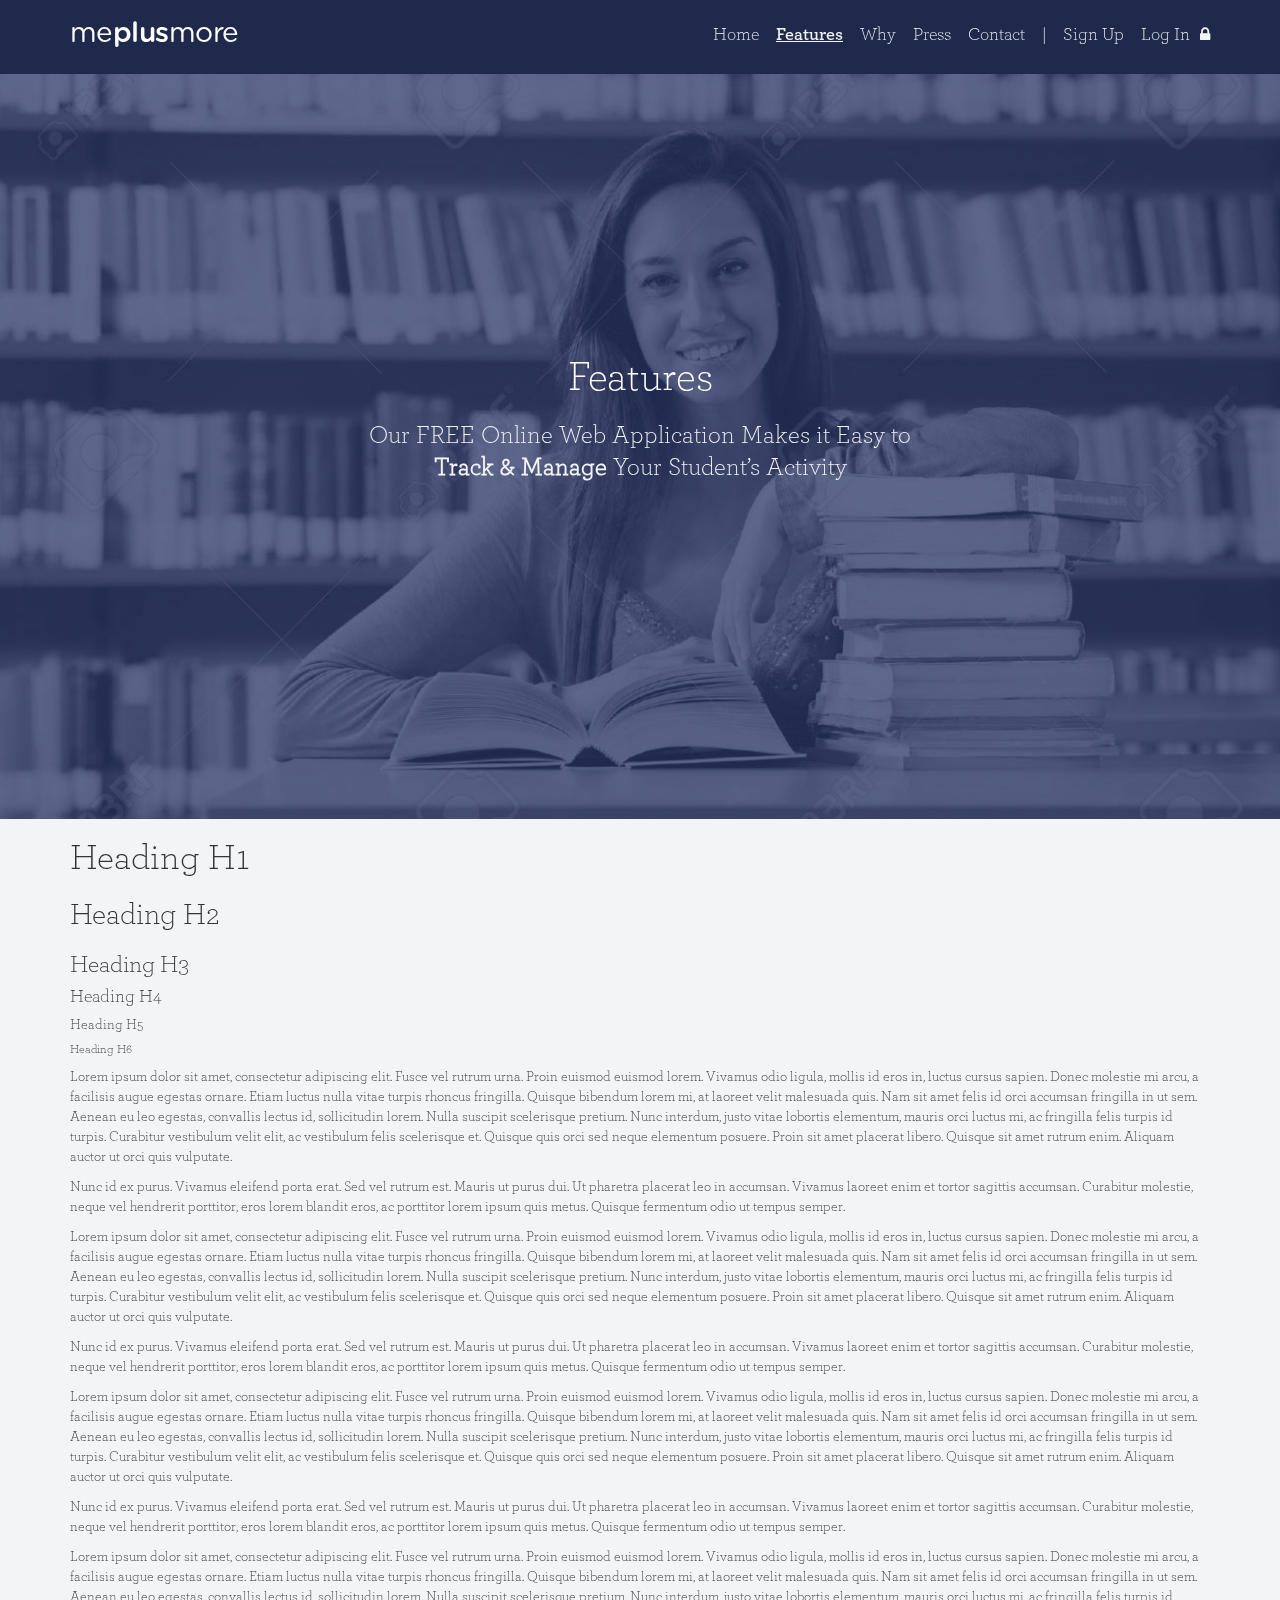
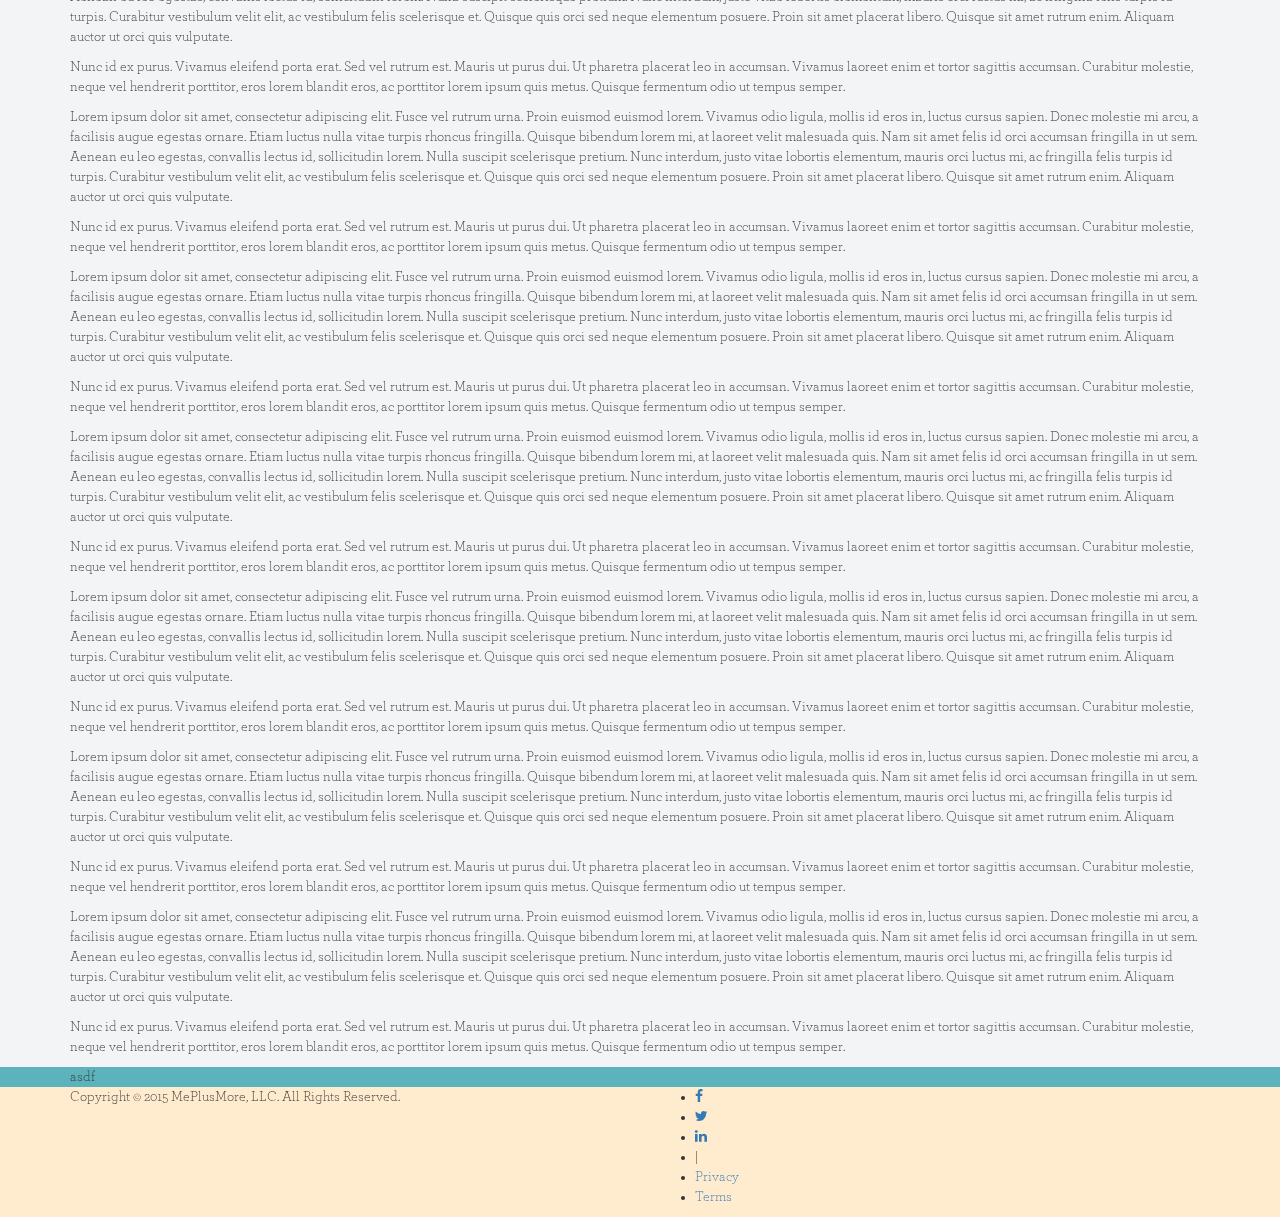
==== index.html @ b5c90ddc "Initial Commit" ====
<!DOCTYPE html>
<html lang="en">
<head>
  <meta charset="utf-8">
  <meta http-equiv="X-UA-Compatible" content="IE=edge">
  <meta name="viewport" content="initial-scale=1.0, maximum-scale=1.0, minimum-scale=1.0, user-scalable=no">
  <meta name="apple-mobile-web-app-capable" content="yes">
  <meta name="apple-touch-fullscreen" content="yes">
  <meta name="description" content="">
  <meta name="keywords" content="">
  <meta name="author" content="">
  <link rel="icon" href="assets/icons/favicon.ico">

  <title>MePlusMore</title>

  <link href="assets/css/bootstrap.min.css" rel="stylesheet">
  <link href="assets/css/meplusmore.css" rel="stylesheet">
  <link href="assets/css/font-awesome.min.css" rel="stylesheet">

  <!--[if lt IE 9]>
    <script src="https://oss.maxcdn.com/html5shiv/3.7.2/html5shiv.min.js"></script>
    <script src="https://oss.maxcdn.com/respond/1.4.2/respond.min.js"></script>
  <![endif]-->
</head>
  
<body>

<section id="header">
  <div class="container">
    
    <div id="nav">
      <div id="brand">
        <a href="#"><span class="meplusmore">me<span>plus</span>more</span></a>
      </div><!--/ #brand -->
      
      <div id="menu">
        <ul>
          <li class=""><a href="#">Home</a></li>
          <li class="active"><a href="#">Features</a></li>
          <li class=""><a href="#">Why</a></li>
          <li class=""><a href="#">Press</a></li>
          <li class=""><a href="#">Contact</a></li>
          <li>|</li>
          <li class=""><a href="#">Sign Up</a></li>
          <li class=""><a href="#">Log In</a><i class="fa fa-lock"></i></li>
        </ul>
      </div><!--/ #menu -->
    </div><!--/ #nav -->
    
    <div id="fixedNav">
    </div><!--/ #fixedNav -->
    
  </div><!--/ .container -->
</section><!--/ #header -->

<section id="hero" class="features">
  <div class="container">
    <h1>Features</h1>
      <h3>Our FREE Online Web Application Makes it Easy to<span><br/></span> <strong>Track & Manage</strong> Your Student’s Activity</h3>
  </div><!--/ .container -->
</section><!--/ #hero -->

<section id="content">
  <div class="container">
   
  <h1>Heading H1</h1>
  <h2>Heading H2</h2>
  <h3>Heading H3</h3>
  <h4>Heading H4</h4>
  <h5>Heading H5</h5>
  <h6>Heading H6</h6>
  
    <p>Lorem ipsum dolor sit amet, consectetur adipiscing elit. Fusce vel rutrum urna. Proin euismod euismod lorem. Vivamus odio ligula, mollis id eros in, luctus cursus sapien. Donec molestie mi arcu, a facilisis augue egestas ornare. Etiam luctus nulla vitae turpis rhoncus fringilla. Quisque bibendum lorem mi, at laoreet velit malesuada quis. Nam sit amet felis id orci accumsan fringilla in ut sem. Aenean eu leo egestas, convallis lectus id, sollicitudin lorem. Nulla suscipit scelerisque pretium. Nunc interdum, justo vitae lobortis elementum, mauris orci luctus mi, ac fringilla felis turpis id turpis. Curabitur vestibulum velit elit, ac vestibulum felis scelerisque et. Quisque quis orci sed neque elementum posuere. Proin sit amet placerat libero. Quisque sit amet rutrum enim. Aliquam auctor ut orci quis vulputate.</p>

    <p>Nunc id ex purus. Vivamus eleifend porta erat. Sed vel rutrum est. Mauris ut purus dui. Ut pharetra placerat leo in accumsan. Vivamus laoreet enim et tortor sagittis accumsan. Curabitur molestie, neque vel hendrerit porttitor, eros lorem blandit eros, ac porttitor lorem ipsum quis metus. Quisque fermentum odio ut tempus semper.</p>
  
    <p>Lorem ipsum dolor sit amet, consectetur adipiscing elit. Fusce vel rutrum urna. Proin euismod euismod lorem. Vivamus odio ligula, mollis id eros in, luctus cursus sapien. Donec molestie mi arcu, a facilisis augue egestas ornare. Etiam luctus nulla vitae turpis rhoncus fringilla. Quisque bibendum lorem mi, at laoreet velit malesuada quis. Nam sit amet felis id orci accumsan fringilla in ut sem. Aenean eu leo egestas, convallis lectus id, sollicitudin lorem. Nulla suscipit scelerisque pretium. Nunc interdum, justo vitae lobortis elementum, mauris orci luctus mi, ac fringilla felis turpis id turpis. Curabitur vestibulum velit elit, ac vestibulum felis scelerisque et. Quisque quis orci sed neque elementum posuere. Proin sit amet placerat libero. Quisque sit amet rutrum enim. Aliquam auctor ut orci quis vulputate.</p>

    <p>Nunc id ex purus. Vivamus eleifend porta erat. Sed vel rutrum est. Mauris ut purus dui. Ut pharetra placerat leo in accumsan. Vivamus laoreet enim et tortor sagittis accumsan. Curabitur molestie, neque vel hendrerit porttitor, eros lorem blandit eros, ac porttitor lorem ipsum quis metus. Quisque fermentum odio ut tempus semper.</p>
  
    <p>Lorem ipsum dolor sit amet, consectetur adipiscing elit. Fusce vel rutrum urna. Proin euismod euismod lorem. Vivamus odio ligula, mollis id eros in, luctus cursus sapien. Donec molestie mi arcu, a facilisis augue egestas ornare. Etiam luctus nulla vitae turpis rhoncus fringilla. Quisque bibendum lorem mi, at laoreet velit malesuada quis. Nam sit amet felis id orci accumsan fringilla in ut sem. Aenean eu leo egestas, convallis lectus id, sollicitudin lorem. Nulla suscipit scelerisque pretium. Nunc interdum, justo vitae lobortis elementum, mauris orci luctus mi, ac fringilla felis turpis id turpis. Curabitur vestibulum velit elit, ac vestibulum felis scelerisque et. Quisque quis orci sed neque elementum posuere. Proin sit amet placerat libero. Quisque sit amet rutrum enim. Aliquam auctor ut orci quis vulputate.</p>

    <p>Nunc id ex purus. Vivamus eleifend porta erat. Sed vel rutrum est. Mauris ut purus dui. Ut pharetra placerat leo in accumsan. Vivamus laoreet enim et tortor sagittis accumsan. Curabitur molestie, neque vel hendrerit porttitor, eros lorem blandit eros, ac porttitor lorem ipsum quis metus. Quisque fermentum odio ut tempus semper.</p>
  
    <p>Lorem ipsum dolor sit amet, consectetur adipiscing elit. Fusce vel rutrum urna. Proin euismod euismod lorem. Vivamus odio ligula, mollis id eros in, luctus cursus sapien. Donec molestie mi arcu, a facilisis augue egestas ornare. Etiam luctus nulla vitae turpis rhoncus fringilla. Quisque bibendum lorem mi, at laoreet velit malesuada quis. Nam sit amet felis id orci accumsan fringilla in ut sem. Aenean eu leo egestas, convallis lectus id, sollicitudin lorem. Nulla suscipit scelerisque pretium. Nunc interdum, justo vitae lobortis elementum, mauris orci luctus mi, ac fringilla felis turpis id turpis. Curabitur vestibulum velit elit, ac vestibulum felis scelerisque et. Quisque quis orci sed neque elementum posuere. Proin sit amet placerat libero. Quisque sit amet rutrum enim. Aliquam auctor ut orci quis vulputate.</p>

    <p>Nunc id ex purus. Vivamus eleifend porta erat. Sed vel rutrum est. Mauris ut purus dui. Ut pharetra placerat leo in accumsan. Vivamus laoreet enim et tortor sagittis accumsan. Curabitur molestie, neque vel hendrerit porttitor, eros lorem blandit eros, ac porttitor lorem ipsum quis metus. Quisque fermentum odio ut tempus semper.</p>
  
    <p>Lorem ipsum dolor sit amet, consectetur adipiscing elit. Fusce vel rutrum urna. Proin euismod euismod lorem. Vivamus odio ligula, mollis id eros in, luctus cursus sapien. Donec molestie mi arcu, a facilisis augue egestas ornare. Etiam luctus nulla vitae turpis rhoncus fringilla. Quisque bibendum lorem mi, at laoreet velit malesuada quis. Nam sit amet felis id orci accumsan fringilla in ut sem. Aenean eu leo egestas, convallis lectus id, sollicitudin lorem. Nulla suscipit scelerisque pretium. Nunc interdum, justo vitae lobortis elementum, mauris orci luctus mi, ac fringilla felis turpis id turpis. Curabitur vestibulum velit elit, ac vestibulum felis scelerisque et. Quisque quis orci sed neque elementum posuere. Proin sit amet placerat libero. Quisque sit amet rutrum enim. Aliquam auctor ut orci quis vulputate.</p>

    <p>Nunc id ex purus. Vivamus eleifend porta erat. Sed vel rutrum est. Mauris ut purus dui. Ut pharetra placerat leo in accumsan. Vivamus laoreet enim et tortor sagittis accumsan. Curabitur molestie, neque vel hendrerit porttitor, eros lorem blandit eros, ac porttitor lorem ipsum quis metus. Quisque fermentum odio ut tempus semper.</p>
  
    <p>Lorem ipsum dolor sit amet, consectetur adipiscing elit. Fusce vel rutrum urna. Proin euismod euismod lorem. Vivamus odio ligula, mollis id eros in, luctus cursus sapien. Donec molestie mi arcu, a facilisis augue egestas ornare. Etiam luctus nulla vitae turpis rhoncus fringilla. Quisque bibendum lorem mi, at laoreet velit malesuada quis. Nam sit amet felis id orci accumsan fringilla in ut sem. Aenean eu leo egestas, convallis lectus id, sollicitudin lorem. Nulla suscipit scelerisque pretium. Nunc interdum, justo vitae lobortis elementum, mauris orci luctus mi, ac fringilla felis turpis id turpis. Curabitur vestibulum velit elit, ac vestibulum felis scelerisque et. Quisque quis orci sed neque elementum posuere. Proin sit amet placerat libero. Quisque sit amet rutrum enim. Aliquam auctor ut orci quis vulputate.</p>

    <p>Nunc id ex purus. Vivamus eleifend porta erat. Sed vel rutrum est. Mauris ut purus dui. Ut pharetra placerat leo in accumsan. Vivamus laoreet enim et tortor sagittis accumsan. Curabitur molestie, neque vel hendrerit porttitor, eros lorem blandit eros, ac porttitor lorem ipsum quis metus. Quisque fermentum odio ut tempus semper.</p>
  
    <p>Lorem ipsum dolor sit amet, consectetur adipiscing elit. Fusce vel rutrum urna. Proin euismod euismod lorem. Vivamus odio ligula, mollis id eros in, luctus cursus sapien. Donec molestie mi arcu, a facilisis augue egestas ornare. Etiam luctus nulla vitae turpis rhoncus fringilla. Quisque bibendum lorem mi, at laoreet velit malesuada quis. Nam sit amet felis id orci accumsan fringilla in ut sem. Aenean eu leo egestas, convallis lectus id, sollicitudin lorem. Nulla suscipit scelerisque pretium. Nunc interdum, justo vitae lobortis elementum, mauris orci luctus mi, ac fringilla felis turpis id turpis. Curabitur vestibulum velit elit, ac vestibulum felis scelerisque et. Quisque quis orci sed neque elementum posuere. Proin sit amet placerat libero. Quisque sit amet rutrum enim. Aliquam auctor ut orci quis vulputate.</p>

    <p>Nunc id ex purus. Vivamus eleifend porta erat. Sed vel rutrum est. Mauris ut purus dui. Ut pharetra placerat leo in accumsan. Vivamus laoreet enim et tortor sagittis accumsan. Curabitur molestie, neque vel hendrerit porttitor, eros lorem blandit eros, ac porttitor lorem ipsum quis metus. Quisque fermentum odio ut tempus semper.</p>
  
    <p>Lorem ipsum dolor sit amet, consectetur adipiscing elit. Fusce vel rutrum urna. Proin euismod euismod lorem. Vivamus odio ligula, mollis id eros in, luctus cursus sapien. Donec molestie mi arcu, a facilisis augue egestas ornare. Etiam luctus nulla vitae turpis rhoncus fringilla. Quisque bibendum lorem mi, at laoreet velit malesuada quis. Nam sit amet felis id orci accumsan fringilla in ut sem. Aenean eu leo egestas, convallis lectus id, sollicitudin lorem. Nulla suscipit scelerisque pretium. Nunc interdum, justo vitae lobortis elementum, mauris orci luctus mi, ac fringilla felis turpis id turpis. Curabitur vestibulum velit elit, ac vestibulum felis scelerisque et. Quisque quis orci sed neque elementum posuere. Proin sit amet placerat libero. Quisque sit amet rutrum enim. Aliquam auctor ut orci quis vulputate.</p>

    <p>Nunc id ex purus. Vivamus eleifend porta erat. Sed vel rutrum est. Mauris ut purus dui. Ut pharetra placerat leo in accumsan. Vivamus laoreet enim et tortor sagittis accumsan. Curabitur molestie, neque vel hendrerit porttitor, eros lorem blandit eros, ac porttitor lorem ipsum quis metus. Quisque fermentum odio ut tempus semper.</p>
  
    <p>Lorem ipsum dolor sit amet, consectetur adipiscing elit. Fusce vel rutrum urna. Proin euismod euismod lorem. Vivamus odio ligula, mollis id eros in, luctus cursus sapien. Donec molestie mi arcu, a facilisis augue egestas ornare. Etiam luctus nulla vitae turpis rhoncus fringilla. Quisque bibendum lorem mi, at laoreet velit malesuada quis. Nam sit amet felis id orci accumsan fringilla in ut sem. Aenean eu leo egestas, convallis lectus id, sollicitudin lorem. Nulla suscipit scelerisque pretium. Nunc interdum, justo vitae lobortis elementum, mauris orci luctus mi, ac fringilla felis turpis id turpis. Curabitur vestibulum velit elit, ac vestibulum felis scelerisque et. Quisque quis orci sed neque elementum posuere. Proin sit amet placerat libero. Quisque sit amet rutrum enim. Aliquam auctor ut orci quis vulputate.</p>

    <p>Nunc id ex purus. Vivamus eleifend porta erat. Sed vel rutrum est. Mauris ut purus dui. Ut pharetra placerat leo in accumsan. Vivamus laoreet enim et tortor sagittis accumsan. Curabitur molestie, neque vel hendrerit porttitor, eros lorem blandit eros, ac porttitor lorem ipsum quis metus. Quisque fermentum odio ut tempus semper.</p>
  
    <p>Lorem ipsum dolor sit amet, consectetur adipiscing elit. Fusce vel rutrum urna. Proin euismod euismod lorem. Vivamus odio ligula, mollis id eros in, luctus cursus sapien. Donec molestie mi arcu, a facilisis augue egestas ornare. Etiam luctus nulla vitae turpis rhoncus fringilla. Quisque bibendum lorem mi, at laoreet velit malesuada quis. Nam sit amet felis id orci accumsan fringilla in ut sem. Aenean eu leo egestas, convallis lectus id, sollicitudin lorem. Nulla suscipit scelerisque pretium. Nunc interdum, justo vitae lobortis elementum, mauris orci luctus mi, ac fringilla felis turpis id turpis. Curabitur vestibulum velit elit, ac vestibulum felis scelerisque et. Quisque quis orci sed neque elementum posuere. Proin sit amet placerat libero. Quisque sit amet rutrum enim. Aliquam auctor ut orci quis vulputate.</p>

    <p>Nunc id ex purus. Vivamus eleifend porta erat. Sed vel rutrum est. Mauris ut purus dui. Ut pharetra placerat leo in accumsan. Vivamus laoreet enim et tortor sagittis accumsan. Curabitur molestie, neque vel hendrerit porttitor, eros lorem blandit eros, ac porttitor lorem ipsum quis metus. Quisque fermentum odio ut tempus semper.</p>
    
  </div><!--/ .container -->
  
  <div id="features-features">
    <div class="container">
      
      asdf
      
    </div><!--/ .container -->
  </div><!--/ #features-features-->
</section><!--/ #content -->
  
<section id="footer">
  <div class="container">
    <div class="row">
      <div id="copyright" class="col-md-6">
        <p>Copyright &copy; 2015 MePlusMore, LLC. All Rights Reserved.</p>
      </div><!--/ #copyright .col-md-6 -->
      
      <div id="links" class="col-md-6">
        <ul>
          <li><a href="#"><i class="fa fa-facebook"></i></a></li>
          <li><a href="#"><i class="fa fa-twitter"></i></a></li>
          <li><a href="#"><i class="fa fa-linkedin"></i></a></li>
          <li>|</li>
          <li><a href="#">Privacy</a></li>
          <li><a href="#">Terms</a></li>
        </ul>
      </div><!--/ #links .col-md-6 -->
    </div><!--/ .row -->
  </div><!--/ .container -->
</section><!--/ #footer -->


  
  
  

<script src="https://ajax.googleapis.com/ajax/libs/jquery/1.11.3/jquery.min.js"></script>
<script src="assets/js/bootstrap.min.js"></script>
<script src="assets/js/jquery.backstretch.min.js"></script>
<script src="assets/js/parallax.min.js"></script>
<script src="assets/js/meplusmore.js"></script>
  
</body>
</html>
---- assets/css/meplusmore.css ----
/* 
-- MePlusMore Custom CSS
-- Author: Gundog Creative / hello@gundogcreative.com
-- Version: 1.0
*/




/* TABLE OF CONTENTS

0.1 -- HTML/BODY 
0.2 -- TYPOGRAPHY
0.3 -- BASE STRUCTURE

1.0 -- HEADER
1.1 -- HERO
1.2 -- CONTENT
1.3 -- FOOTER

END OF TABLE OF CONTENTS */




/* 0.1 -- HTML/BODY */

body {font-family:'Archer Light', Serif;}




/* 0.2 -- TYPOGRAPHY */

h1, h2, h3, h4, h5, h6 {}

h1 {}
h2 {}
h3 {}
h4 {}
h5 {}
h6 {}

ul {}
ul li {}
ol {}
ol li {}

p {}

a {}
a:hover {}

.meplusmore {font-family:'Gotham Book';letter-spacing:-.02em;}
.meplusmore span {font-family:'Gotham Medium';}




/* 0.3 -- BASE STRUCTURE */

#header, #hero, #content, #footer {display:inline-block;width:100%;clear:both;}




/* 1.0 -- HEADER */

#header {background-color:#1f294c;}

#header #nav {display:inline-block;clear:both;width:100%;padding:14px 0;}

#header #nav #brand {display:inline-block;float:left;}
#header #nav #brand a {color:#fff;}
#header #nav #brand a:hover {text-decoration:none;}
#header #nav #brand span {font-size:28px;}

#header #nav #menu {display:inline-block;float:right;}
#header #nav #menu ul {margin:9px 0 0;padding:0;}
#header #nav #menu ul li {display:inline;color:#f2f4f6;margin-left:14px;font-family:'Archer Light';font-size:18px;}
#header #nav #menu ul li i {font-size:16px;margin-left:10px;}
#header #nav #menu ul li a {color:#f2f4f6;}
#header #nav #menu ul li a:hover {color:#fff;}
#header #nav #menu ul li.active {font-family:'Archer Semibold';}
#header #nav #menu ul li.active a {text-decoration:underline;}
#header #nav #menu ul li.active a:hover {}




/* 1.1 -- HERO */

#hero {padding:260px 0 325px;text-align:center;background-color:transparent;}

#hero h1 {font-size:42px;color:#fff;}
#hero h3 {font-size:25px;line-height:32px;color:#f2f4f6;}




/* 1.2 -- CONTENT */

#content {background-color:#f2f4f6;}




/* 1.3 -- FOOTER */

#footer {background-color:blanchedalmond;}



#features-features {background-color:#5cb3bb;}









/* 4.0 ---------- FONT-FACE ---------- */

@font-face {
    font-family: 'Gotham Medium';
    src: url('../fonts/Gotham-Rounded-Medium.eot');
    src: url('../fonts/Gotham-Rounded-Medium.eot?#iefix') format('embedded-opentype'),
         url('../fonts/Gotham-Rounded-Medium.woff') format('woff'),
         url('../fonts/Gotham-Rounded-Medium.ttf') format('truetype'),
         url('../fonts/Gotham-Rounded-Medium.svg#Gotham-Rounded-Medium') format('svg');
    font-weight: normal;
    font-style: normal;
}

@font-face {
    font-family: 'Gotham Book';
    src: url('../fonts/Gotham-Rounded-Book.eot');
    src: url('../fonts/Gotham-Rounded-Book.eot?#iefix') format('embedded-opentype'),
         url('../fonts/Gotham-Rounded-Book.woff') format('woff'),
         url('../fonts/Gotham-Rounded-Book.ttf') format('truetype'),
         url('../fonts/Gotham-Rounded-Book.svg#Gotham-Rounded-Book') format('svg');
    font-weight: normal;
    font-style: normal;
}

@font-face {
    font-family: 'Archer Semibold';
    src: url('../fonts/Archer-Semibold.eot');
    src: url('../fonts/Archer-Semibold.eot?#iefix') format('embedded-opentype'),
         url('../fonts/Archer-Semibold.woff') format('woff'),
         url('../fonts/Archer-Semibold.ttf') format('truetype'),
         url('../fonts/Archer-Semibold.svg#Archer-Semibold') format('svg');
    font-weight: normal;
    font-style: normal;
}

@font-face {
    font-family: 'Archer Medium';
    src: url('../fonts/Archer-Medium.eot');
    src: url('../fonts/Archer-Medium.eot?#iefix') format('embedded-opentype'),
         url('../fonts/Archer-Medium.woff') format('woff'),
         url('../fonts/Archer-Medium.ttf') format('truetype'),
         url('../fonts/Archer-Medium.svg#Archer-Medium') format('svg');
    font-weight: normal;
    font-style: normal;
}

@font-face {
    font-family: 'Archer Light';
    src: url('../fonts/Archer-Light.eot');
    src: url('../fonts/Archer-Light.eot?#iefix') format('embedded-opentype'),
         url('../fonts/Archer-Light.woff') format('woff'),
         url('../fonts/Archer-Light.ttf') format('truetype'),
         url('../fonts/Archer-Light.svg#Archer-Light') format('svg');
    font-weight: normal;
    font-style: normal;
}
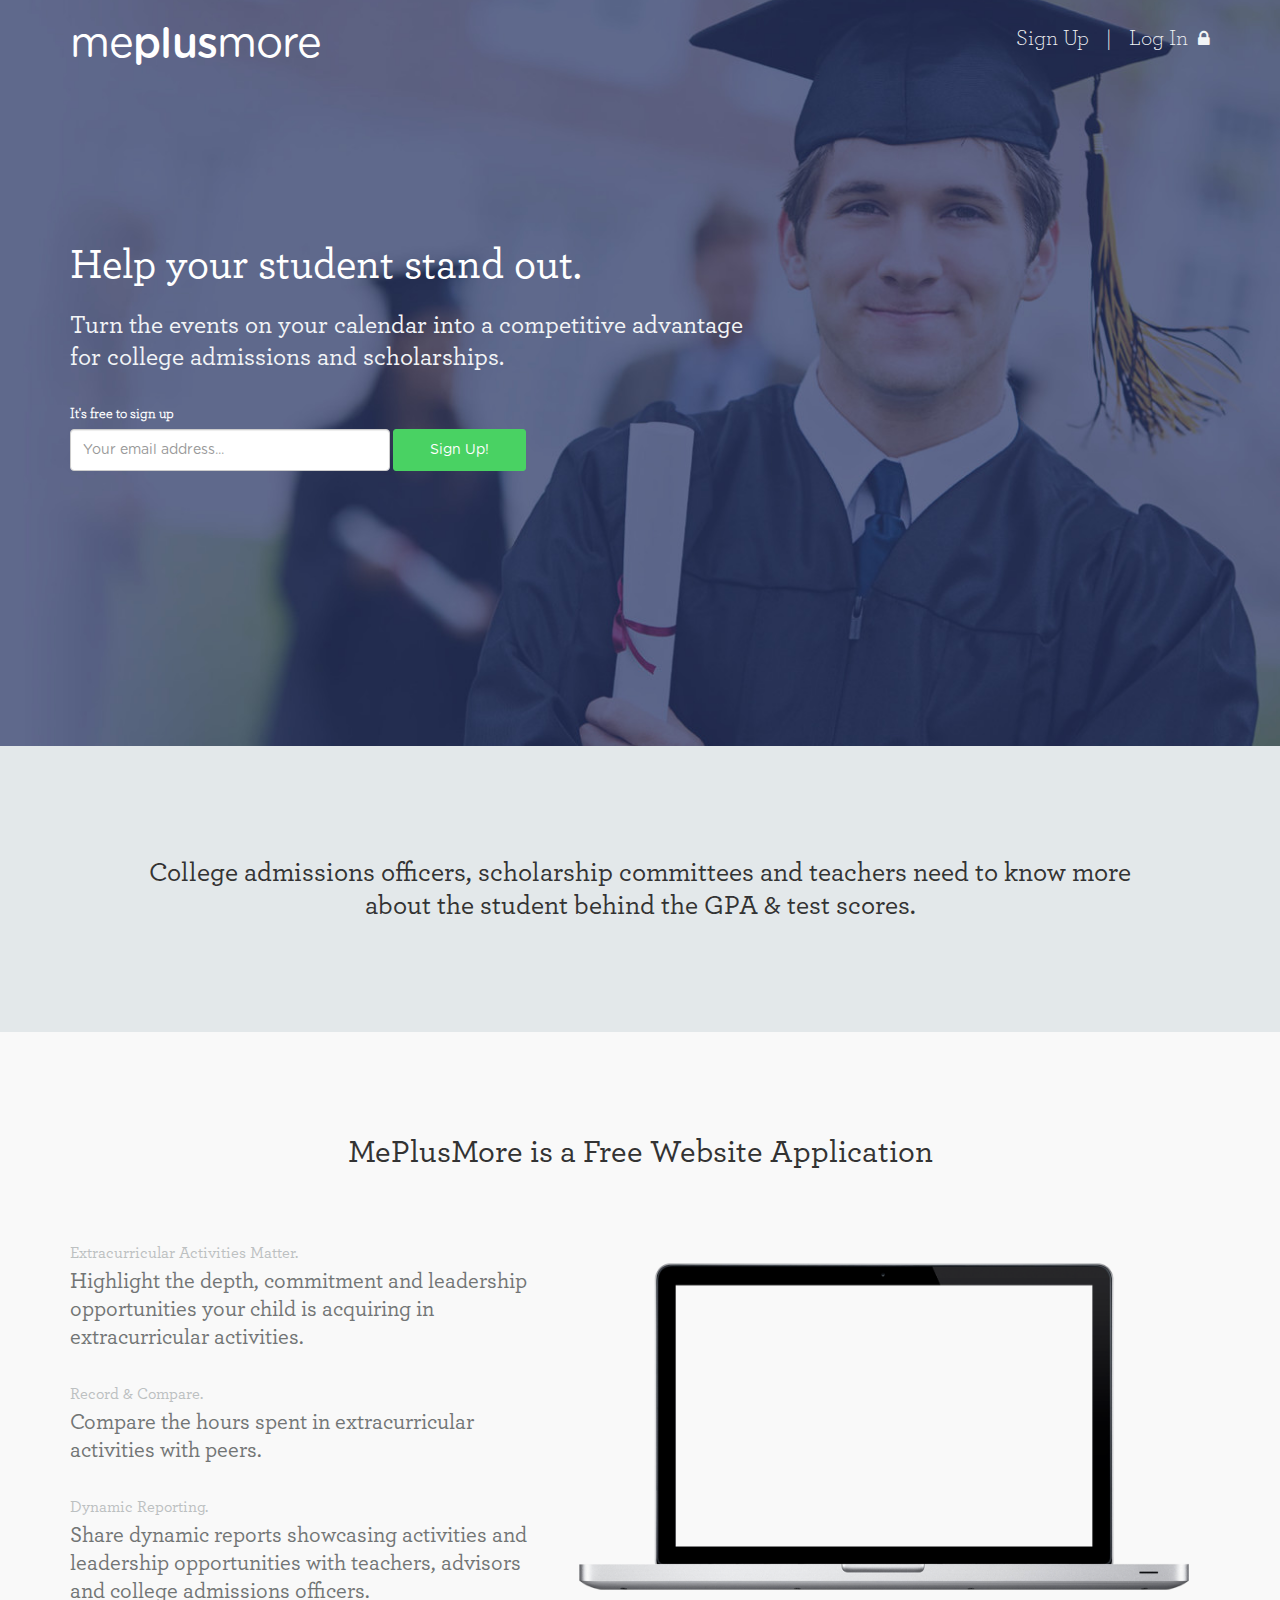
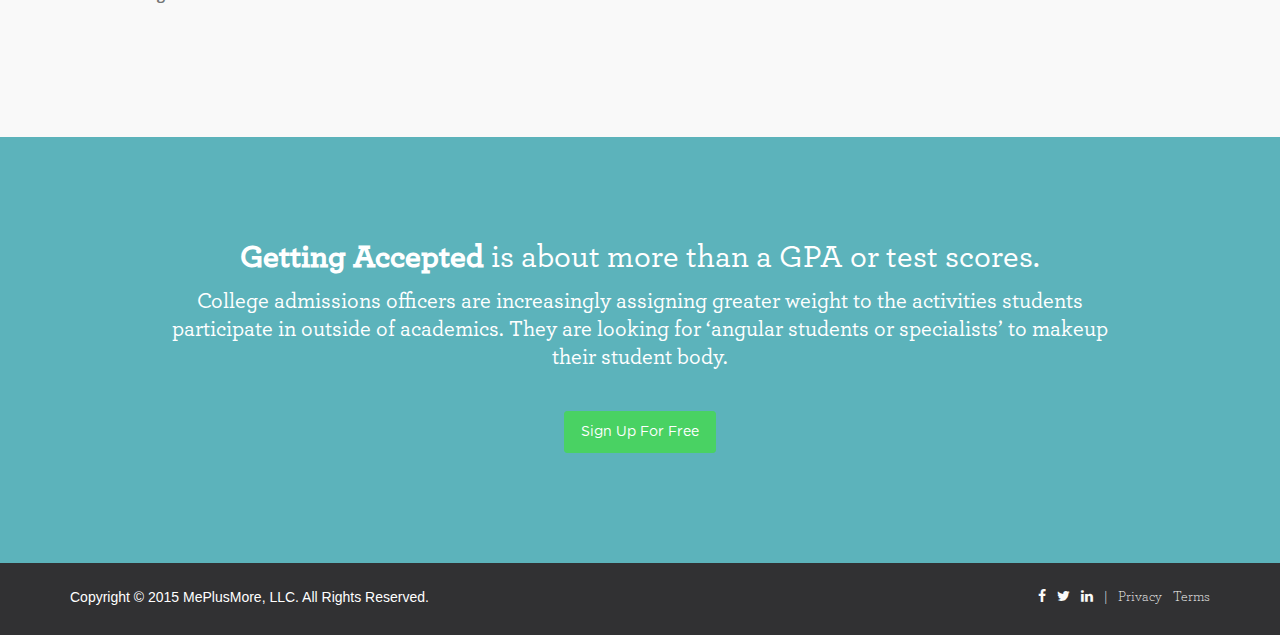
==== commit 9966802e: "home page, etc added/ images" ====
--- a/index.html
+++ b/index.html
@@ -16,6 +16,7 @@
   <link href="assets/css/bootstrap.min.css" rel="stylesheet">
   <link href="assets/css/meplusmore.css" rel="stylesheet">
   <link href="assets/css/font-awesome.min.css" rel="stylesheet">
+  <link href="assets/css/animate.min.css" rel="stylesheet">
 
   <!--[if lt IE 9]>
     <script src="https://oss.maxcdn.com/html5shiv/3.7.2/html5shiv.min.js"></script>
@@ -25,7 +26,7 @@
   
 <body>
 
-<section id="header">
+<section id="header" class="home">
   <div class="container">
     
     <div id="nav">
@@ -33,16 +34,19 @@
         <a href="#"><span class="meplusmore">me<span>plus</span>more</span></a>
       </div><!--/ #brand -->
       
+      <!--<a href="#menuNav" data-toggle="collapse" id="mobileNavControl" class="hidden-lg hidden-md hidden-sm"><i class="fa fa-bars"></i></a>-->
+      
       <div id="menu">
-        <ul>
-          <li class=""><a href="#">Home</a></li>
-          <li class="active"><a href="#">Features</a></li>
-          <li class=""><a href="#">Why</a></li>
-          <li class=""><a href="#">Press</a></li>
-          <li class=""><a href="#">Contact</a></li>
-          <li>|</li>
+        <ul id="menuNav" class="">
+          <!--<li class="active"><a href="index.html">Home</a></li>
+          <li class=""><a href="features.html">Features</a></li>
+          <li class=""><a href="why.html">Why</a></li>
+          <li class=""><a href="/press">Press</a></li>
+          <li class=""><a href="contact.html">Contact</a></li>
+          <li class="divider">|</li>-->
           <li class=""><a href="#">Sign Up</a></li>
-          <li class=""><a href="#">Log In</a><i class="fa fa-lock"></i></li>
+          <li class="divider">|</li>
+          <li class=""><a href="#">Log In<i class="fa fa-lock"></i></a></li>
         </ul>
       </div><!--/ #menu -->
     </div><!--/ #nav -->
@@ -53,72 +57,80 @@
   </div><!--/ .container -->
 </section><!--/ #header -->
 
-<section id="hero" class="features">
+<section id="hero" class="home">
   <div class="container">
-    <h1>Features</h1>
-      <h3>Our FREE Online Web Application Makes it Easy to<span><br/></span> <strong>Track & Manage</strong> Your Student’s Activity</h3>
+    <h1>Help your student stand out.</h1>
+      <h3>Turn the events on your calendar into a competitive advantage<br>for college admissions and scholarships.</h3>
+    
+    <form class="form-inline">
+      <div class="form-group">
+        <label for="emailSignUp">It's free to sign up</label>
+        <input type="email" class="form-control" id="emailSignUp" placeholder="Your email address...">
+      </div><!--/ .form-group -->
+      
+      <button type="submit" class="btn btn-success">Sign Up!</button>
+    </form>
   </div><!--/ .container -->
 </section><!--/ #hero -->
 
 <section id="content">
-  <div class="container">
-   
-  <h1>Heading H1</h1>
-  <h2>Heading H2</h2>
-  <h3>Heading H3</h3>
-  <h4>Heading H4</h4>
-  <h5>Heading H5</h5>
-  <h6>Heading H6</h6>
-  
-    <p>Lorem ipsum dolor sit amet, consectetur adipiscing elit. Fusce vel rutrum urna. Proin euismod euismod lorem. Vivamus odio ligula, mollis id eros in, luctus cursus sapien. Donec molestie mi arcu, a facilisis augue egestas ornare. Etiam luctus nulla vitae turpis rhoncus fringilla. Quisque bibendum lorem mi, at laoreet velit malesuada quis. Nam sit amet felis id orci accumsan fringilla in ut sem. Aenean eu leo egestas, convallis lectus id, sollicitudin lorem. Nulla suscipit scelerisque pretium. Nunc interdum, justo vitae lobortis elementum, mauris orci luctus mi, ac fringilla felis turpis id turpis. Curabitur vestibulum velit elit, ac vestibulum felis scelerisque et. Quisque quis orci sed neque elementum posuere. Proin sit amet placerat libero. Quisque sit amet rutrum enim. Aliquam auctor ut orci quis vulputate.</p>
+  <div class="home-page">
+    <div id="home-summary">
+      <div class="container">
+        <div class="content-section">
+          
+          <h4>College admissions officers, scholarship committees and teachers need to know more about the student behind the GPA & test scores.</h4>
+    
+        </div><!--/ .content-section -->
+      </div><!--/ .container -->
+    </div><!--/ #home-summary -->
+    
+    
+    <div id="home-overview">
+      <div class="container">
+        <div class="content-section">
 
-    <p>Nunc id ex purus. Vivamus eleifend porta erat. Sed vel rutrum est. Mauris ut purus dui. Ut pharetra placerat leo in accumsan. Vivamus laoreet enim et tortor sagittis accumsan. Curabitur molestie, neque vel hendrerit porttitor, eros lorem blandit eros, ac porttitor lorem ipsum quis metus. Quisque fermentum odio ut tempus semper.</p>
-  
-    <p>Lorem ipsum dolor sit amet, consectetur adipiscing elit. Fusce vel rutrum urna. Proin euismod euismod lorem. Vivamus odio ligula, mollis id eros in, luctus cursus sapien. Donec molestie mi arcu, a facilisis augue egestas ornare. Etiam luctus nulla vitae turpis rhoncus fringilla. Quisque bibendum lorem mi, at laoreet velit malesuada quis. Nam sit amet felis id orci accumsan fringilla in ut sem. Aenean eu leo egestas, convallis lectus id, sollicitudin lorem. Nulla suscipit scelerisque pretium. Nunc interdum, justo vitae lobortis elementum, mauris orci luctus mi, ac fringilla felis turpis id turpis. Curabitur vestibulum velit elit, ac vestibulum felis scelerisque et. Quisque quis orci sed neque elementum posuere. Proin sit amet placerat libero. Quisque sit amet rutrum enim. Aliquam auctor ut orci quis vulputate.</p>
-
-    <p>Nunc id ex purus. Vivamus eleifend porta erat. Sed vel rutrum est. Mauris ut purus dui. Ut pharetra placerat leo in accumsan. Vivamus laoreet enim et tortor sagittis accumsan. Curabitur molestie, neque vel hendrerit porttitor, eros lorem blandit eros, ac porttitor lorem ipsum quis metus. Quisque fermentum odio ut tempus semper.</p>
-  
-    <p>Lorem ipsum dolor sit amet, consectetur adipiscing elit. Fusce vel rutrum urna. Proin euismod euismod lorem. Vivamus odio ligula, mollis id eros in, luctus cursus sapien. Donec molestie mi arcu, a facilisis augue egestas ornare. Etiam luctus nulla vitae turpis rhoncus fringilla. Quisque bibendum lorem mi, at laoreet velit malesuada quis. Nam sit amet felis id orci accumsan fringilla in ut sem. Aenean eu leo egestas, convallis lectus id, sollicitudin lorem. Nulla suscipit scelerisque pretium. Nunc interdum, justo vitae lobortis elementum, mauris orci luctus mi, ac fringilla felis turpis id turpis. Curabitur vestibulum velit elit, ac vestibulum felis scelerisque et. Quisque quis orci sed neque elementum posuere. Proin sit amet placerat libero. Quisque sit amet rutrum enim. Aliquam auctor ut orci quis vulputate.</p>
-
-    <p>Nunc id ex purus. Vivamus eleifend porta erat. Sed vel rutrum est. Mauris ut purus dui. Ut pharetra placerat leo in accumsan. Vivamus laoreet enim et tortor sagittis accumsan. Curabitur molestie, neque vel hendrerit porttitor, eros lorem blandit eros, ac porttitor lorem ipsum quis metus. Quisque fermentum odio ut tempus semper.</p>
-  
-    <p>Lorem ipsum dolor sit amet, consectetur adipiscing elit. Fusce vel rutrum urna. Proin euismod euismod lorem. Vivamus odio ligula, mollis id eros in, luctus cursus sapien. Donec molestie mi arcu, a facilisis augue egestas ornare. Etiam luctus nulla vitae turpis rhoncus fringilla. Quisque bibendum lorem mi, at laoreet velit malesuada quis. Nam sit amet felis id orci accumsan fringilla in ut sem. Aenean eu leo egestas, convallis lectus id, sollicitudin lorem. Nulla suscipit scelerisque pretium. Nunc interdum, justo vitae lobortis elementum, mauris orci luctus mi, ac fringilla felis turpis id turpis. Curabitur vestibulum velit elit, ac vestibulum felis scelerisque et. Quisque quis orci sed neque elementum posuere. Proin sit amet placerat libero. Quisque sit amet rutrum enim. Aliquam auctor ut orci quis vulputate.</p>
-
-    <p>Nunc id ex purus. Vivamus eleifend porta erat. Sed vel rutrum est. Mauris ut purus dui. Ut pharetra placerat leo in accumsan. Vivamus laoreet enim et tortor sagittis accumsan. Curabitur molestie, neque vel hendrerit porttitor, eros lorem blandit eros, ac porttitor lorem ipsum quis metus. Quisque fermentum odio ut tempus semper.</p>
-  
-    <p>Lorem ipsum dolor sit amet, consectetur adipiscing elit. Fusce vel rutrum urna. Proin euismod euismod lorem. Vivamus odio ligula, mollis id eros in, luctus cursus sapien. Donec molestie mi arcu, a facilisis augue egestas ornare. Etiam luctus nulla vitae turpis rhoncus fringilla. Quisque bibendum lorem mi, at laoreet velit malesuada quis. Nam sit amet felis id orci accumsan fringilla in ut sem. Aenean eu leo egestas, convallis lectus id, sollicitudin lorem. Nulla suscipit scelerisque pretium. Nunc interdum, justo vitae lobortis elementum, mauris orci luctus mi, ac fringilla felis turpis id turpis. Curabitur vestibulum velit elit, ac vestibulum felis scelerisque et. Quisque quis orci sed neque elementum posuere. Proin sit amet placerat libero. Quisque sit amet rutrum enim. Aliquam auctor ut orci quis vulputate.</p>
-
-    <p>Nunc id ex purus. Vivamus eleifend porta erat. Sed vel rutrum est. Mauris ut purus dui. Ut pharetra placerat leo in accumsan. Vivamus laoreet enim et tortor sagittis accumsan. Curabitur molestie, neque vel hendrerit porttitor, eros lorem blandit eros, ac porttitor lorem ipsum quis metus. Quisque fermentum odio ut tempus semper.</p>
-  
-    <p>Lorem ipsum dolor sit amet, consectetur adipiscing elit. Fusce vel rutrum urna. Proin euismod euismod lorem. Vivamus odio ligula, mollis id eros in, luctus cursus sapien. Donec molestie mi arcu, a facilisis augue egestas ornare. Etiam luctus nulla vitae turpis rhoncus fringilla. Quisque bibendum lorem mi, at laoreet velit malesuada quis. Nam sit amet felis id orci accumsan fringilla in ut sem. Aenean eu leo egestas, convallis lectus id, sollicitudin lorem. Nulla suscipit scelerisque pretium. Nunc interdum, justo vitae lobortis elementum, mauris orci luctus mi, ac fringilla felis turpis id turpis. Curabitur vestibulum velit elit, ac vestibulum felis scelerisque et. Quisque quis orci sed neque elementum posuere. Proin sit amet placerat libero. Quisque sit amet rutrum enim. Aliquam auctor ut orci quis vulputate.</p>
-
-    <p>Nunc id ex purus. Vivamus eleifend porta erat. Sed vel rutrum est. Mauris ut purus dui. Ut pharetra placerat leo in accumsan. Vivamus laoreet enim et tortor sagittis accumsan. Curabitur molestie, neque vel hendrerit porttitor, eros lorem blandit eros, ac porttitor lorem ipsum quis metus. Quisque fermentum odio ut tempus semper.</p>
-  
-    <p>Lorem ipsum dolor sit amet, consectetur adipiscing elit. Fusce vel rutrum urna. Proin euismod euismod lorem. Vivamus odio ligula, mollis id eros in, luctus cursus sapien. Donec molestie mi arcu, a facilisis augue egestas ornare. Etiam luctus nulla vitae turpis rhoncus fringilla. Quisque bibendum lorem mi, at laoreet velit malesuada quis. Nam sit amet felis id orci accumsan fringilla in ut sem. Aenean eu leo egestas, convallis lectus id, sollicitudin lorem. Nulla suscipit scelerisque pretium. Nunc interdum, justo vitae lobortis elementum, mauris orci luctus mi, ac fringilla felis turpis id turpis. Curabitur vestibulum velit elit, ac vestibulum felis scelerisque et. Quisque quis orci sed neque elementum posuere. Proin sit amet placerat libero. Quisque sit amet rutrum enim. Aliquam auctor ut orci quis vulputate.</p>
-
-    <p>Nunc id ex purus. Vivamus eleifend porta erat. Sed vel rutrum est. Mauris ut purus dui. Ut pharetra placerat leo in accumsan. Vivamus laoreet enim et tortor sagittis accumsan. Curabitur molestie, neque vel hendrerit porttitor, eros lorem blandit eros, ac porttitor lorem ipsum quis metus. Quisque fermentum odio ut tempus semper.</p>
-  
-    <p>Lorem ipsum dolor sit amet, consectetur adipiscing elit. Fusce vel rutrum urna. Proin euismod euismod lorem. Vivamus odio ligula, mollis id eros in, luctus cursus sapien. Donec molestie mi arcu, a facilisis augue egestas ornare. Etiam luctus nulla vitae turpis rhoncus fringilla. Quisque bibendum lorem mi, at laoreet velit malesuada quis. Nam sit amet felis id orci accumsan fringilla in ut sem. Aenean eu leo egestas, convallis lectus id, sollicitudin lorem. Nulla suscipit scelerisque pretium. Nunc interdum, justo vitae lobortis elementum, mauris orci luctus mi, ac fringilla felis turpis id turpis. Curabitur vestibulum velit elit, ac vestibulum felis scelerisque et. Quisque quis orci sed neque elementum posuere. Proin sit amet placerat libero. Quisque sit amet rutrum enim. Aliquam auctor ut orci quis vulputate.</p>
-
-    <p>Nunc id ex purus. Vivamus eleifend porta erat. Sed vel rutrum est. Mauris ut purus dui. Ut pharetra placerat leo in accumsan. Vivamus laoreet enim et tortor sagittis accumsan. Curabitur molestie, neque vel hendrerit porttitor, eros lorem blandit eros, ac porttitor lorem ipsum quis metus. Quisque fermentum odio ut tempus semper.</p>
-  
-    <p>Lorem ipsum dolor sit amet, consectetur adipiscing elit. Fusce vel rutrum urna. Proin euismod euismod lorem. Vivamus odio ligula, mollis id eros in, luctus cursus sapien. Donec molestie mi arcu, a facilisis augue egestas ornare. Etiam luctus nulla vitae turpis rhoncus fringilla. Quisque bibendum lorem mi, at laoreet velit malesuada quis. Nam sit amet felis id orci accumsan fringilla in ut sem. Aenean eu leo egestas, convallis lectus id, sollicitudin lorem. Nulla suscipit scelerisque pretium. Nunc interdum, justo vitae lobortis elementum, mauris orci luctus mi, ac fringilla felis turpis id turpis. Curabitur vestibulum velit elit, ac vestibulum felis scelerisque et. Quisque quis orci sed neque elementum posuere. Proin sit amet placerat libero. Quisque sit amet rutrum enim. Aliquam auctor ut orci quis vulputate.</p>
-
-    <p>Nunc id ex purus. Vivamus eleifend porta erat. Sed vel rutrum est. Mauris ut purus dui. Ut pharetra placerat leo in accumsan. Vivamus laoreet enim et tortor sagittis accumsan. Curabitur molestie, neque vel hendrerit porttitor, eros lorem blandit eros, ac porttitor lorem ipsum quis metus. Quisque fermentum odio ut tempus semper.</p>
-  
-    <p>Lorem ipsum dolor sit amet, consectetur adipiscing elit. Fusce vel rutrum urna. Proin euismod euismod lorem. Vivamus odio ligula, mollis id eros in, luctus cursus sapien. Donec molestie mi arcu, a facilisis augue egestas ornare. Etiam luctus nulla vitae turpis rhoncus fringilla. Quisque bibendum lorem mi, at laoreet velit malesuada quis. Nam sit amet felis id orci accumsan fringilla in ut sem. Aenean eu leo egestas, convallis lectus id, sollicitudin lorem. Nulla suscipit scelerisque pretium. Nunc interdum, justo vitae lobortis elementum, mauris orci luctus mi, ac fringilla felis turpis id turpis. Curabitur vestibulum velit elit, ac vestibulum felis scelerisque et. Quisque quis orci sed neque elementum posuere. Proin sit amet placerat libero. Quisque sit amet rutrum enim. Aliquam auctor ut orci quis vulputate.</p>
-
-    <p>Nunc id ex purus. Vivamus eleifend porta erat. Sed vel rutrum est. Mauris ut purus dui. Ut pharetra placerat leo in accumsan. Vivamus laoreet enim et tortor sagittis accumsan. Curabitur molestie, neque vel hendrerit porttitor, eros lorem blandit eros, ac porttitor lorem ipsum quis metus. Quisque fermentum odio ut tempus semper.</p>
+          <h3 class="sectionHeading">MePlusMore is a Free Website Application</h3>
+          
+          <div class="row">
+            <div class="col-md-7 hidden-lg hidden-md">
+              <img class="img-responsive" src="assets/img/macbook.png">
+              <br><br><br>
+            </div><!--/ .col-md-7 -->
+            
+            <div class="col-md-5">
+              <h6>Extracurricular Activities Matter.</h6>
+              <h5>Highlight the depth, commitment and leadership opportunities your child is acquiring in extracurricular activities.</h5>
+              
+              <h6>Record & Compare.</h6>
+              <h5>Compare the hours spent in extracurricular activities with peers.</h5>
+              
+              <h6>Dynamic Reporting.</h6>
+              <h5>Share dynamic reports showcasing activities and leadership opportunities with teachers, advisors and college admissions officers.</h5>
+            </div><!--/ .col-md-5 -->
+            
+            <div class="col-md-7 hidden-xs hidden-sm">
+              <img class="img-responsive" src="assets/img/macbook.png">
+            </div><!--/ .col-md-7 -->
+          </div><!--/ .row -->
     
-  </div><!--/ .container -->
-  
-  <div id="features-features">
-    <div class="container">
-      
-      asdf
-      
-    </div><!--/ .container -->
-  </div><!--/ #features-features-->
+        </div><!--/ .content-section -->
+      </div><!--/ .container -->
+    </div><!--/ #home-overview -->
+    
+    <div id="home-cta">
+      <div class="container">
+        <div class="content-section">
+          
+          <h3 class="sectionHeading"><strong>Getting Accepted</strong> is about more than a GPA or test scores.</h5>
+            <h5 class="sectionSubHeading">College admissions officers are increasingly assigning greater weight to the activities students participate in outside of academics. They are looking for ‘angular students or specialists’ to makeup their student body.</h5>
+          
+            <p><a href="gold.html" class="btn btn-success">Sign Up For Free</a></p>
+          
+        </div><!--/ .content-section -->
+      </div><!--/ .container -->
+    </div><!--/ #home-cta -->
+  </div><!--/ .home-page -->
 </section><!--/ #content -->
   
 <section id="footer">
@@ -134,8 +146,8 @@
           <li><a href="#"><i class="fa fa-twitter"></i></a></li>
           <li><a href="#"><i class="fa fa-linkedin"></i></a></li>
           <li>|</li>
-          <li><a href="#">Privacy</a></li>
-          <li><a href="#">Terms</a></li>
+          <li><a href="privacy.html">Privacy</a></li>
+          <li><a href="terms.html">Terms</a></li>
         </ul>
       </div><!--/ #links .col-md-6 -->
     </div><!--/ .row -->
@@ -151,7 +163,14 @@
 <script src="assets/js/bootstrap.min.js"></script>
 <script src="assets/js/jquery.backstretch.min.js"></script>
 <script src="assets/js/parallax.min.js"></script>
+<script src="assets/js/headhesive.min.js"></script>
+<script src="assets/js/wow.min.js"></script>
+<!--<script src="assets/js/navCollapse.js"></script>-->
 <script src="assets/js/meplusmore.js"></script>
+  
+  <script>
+    $("#hero").backstretch('assets/img/meplusmore_hero-home.jpg');
+  </script>
   
 </body>
 </html>--- a/assets/css/meplusmore.css
+++ b/assets/css/meplusmore.css
@@ -12,12 +12,21 @@
 0.1 -- HTML/BODY 
 0.2 -- TYPOGRAPHY
 0.3 -- BASE STRUCTURE
+0.4 -- BUTTONS
+0.5 -- FORMS 
 
 1.0 -- HEADER
 1.1 -- HERO
 1.2 -- CONTENT
 1.3 -- FOOTER
 
+2.0 -- HOME
+2.1 -- FEATURES
+2.2 -- WHY
+2.3 -- PRESS
+2.4 -- CONTACT
+2.5 -- GOLD
+
 END OF TABLE OF CONTENTS */
 
 
@@ -25,28 +34,29 @@
 
 /* 0.1 -- HTML/BODY */
 
-body {font-family:'Archer Light', Serif;}
+html {}
+body {font-family:'Archer Light', serif;font-size:14px;}
 
 
 
 
 /* 0.2 -- TYPOGRAPHY */
 
-h1, h2, h3, h4, h5, h6 {}
-
-h1 {}
-h2 {}
-h3 {}
-h4 {}
-h5 {}
-h6 {}
+h1, h2, h3, h4, h5, h6 {font-family:'Archer Medium', serif;}
+
+h1 {font-size:42px;line-height:50px;}
+h2 {font-size:38px;line-height:46px;}
+h3 {font-size:32px;line-height:40px;}
+h4 {font-size:27px;line-height:33px;}
+h5 {font-size:22px;line-height:28px;}
+h6 {font-size:18px;line-height:23px;}
 
 ul {}
 ul li {}
 ol {}
 ol li {}
 
-p {}
+p {font-family:'Gotham Light', sans-serif;font-size:14px;color:#8b8e8f;}
 
 a {}
 a:hover {}
@@ -54,6 +64,11 @@
 .meplusmore {font-family:'Gotham Book';letter-spacing:-.02em;}
 .meplusmore span {font-family:'Gotham Medium';}
 
+.sectionHeading {font-family:'Archer Medium', serif;text-align:center;margin:0 0 70px;padding:0 2.5%;}
+.sectionHeading strong {font-family:'Archer Semibold', serif;}
+
+.sectionSubHeading {font-family:'Archer Medium', serif;text-align:center;margin:-60px 0 40px;padding:0 7.5%;}
+
 
 
 
@@ -61,12 +76,58 @@
 
 #header, #hero, #content, #footer {display:inline-block;width:100%;clear:both;}
 
+.content-section {padding:100px 0;display:inline-block;width:100%;clear:both;}
+
+
+
+
+/* 0.4 -- BUTTONS */
+
+.btn {font-family:'Gotham Book';padding:10px 16px;border-radius:3px;-webkit-border-radius:3px;}
+
+.btn-success {
+  background-color: #49d263;
+  border-color: #49d263;
+}
+.btn-success:hover,
+.btn-success:focus,
+.btn-success:active,
+.btn-success.active {
+  background-color: #35cd51;
+  border-color: #2eba49;
+}
+.btn-success.disabled:hover,
+.btn-success.disabled:focus,
+.btn-success.disabled:active,
+.btn-success.disabled.active,
+.btn-success[disabled]:hover,
+.btn-success[disabled]:focus,
+.btn-success[disabled]:active,
+.btn-success[disabled].active,
+fieldset[disabled] .btn-success:hover,
+fieldset[disabled] .btn-success:focus,
+fieldset[disabled] .btn-success:active,
+fieldset[disabled] .btn-success.active {
+  background-color: #49d263;
+  border-color: #49d263;
+}
+
+
+
+
+/* 0.5 -- FORMS */
+
+.form-control {height:42px;font-family:'Gotham Book';}
+
+
 
 
 
 /* 1.0 -- HEADER */
 
-#header {background-color:#1f294c;}
+#header {background-color:#1f294c;position:fixed;top:0;z-index:9999;}
+
+#header.alt {position:static;display:inline-block;}
 
 #header #nav {display:inline-block;clear:both;width:100%;padding:14px 0;}
 
@@ -75,26 +136,51 @@
 #header #nav #brand a:hover {text-decoration:none;}
 #header #nav #brand span {font-size:28px;}
 
+#header #nav #mobileNavControl {float:right;color:#fff;font-size:31px;}
+
 #header #nav #menu {display:inline-block;float:right;}
 #header #nav #menu ul {margin:9px 0 0;padding:0;}
 #header #nav #menu ul li {display:inline;color:#f2f4f6;margin-left:14px;font-family:'Archer Light';font-size:18px;}
 #header #nav #menu ul li i {font-size:16px;margin-left:10px;}
+#header #nav #menu ul li.divider {}
 #header #nav #menu ul li a {color:#f2f4f6;}
 #header #nav #menu ul li a:hover {color:#fff;}
 #header #nav #menu ul li.active {font-family:'Archer Semibold';}
 #header #nav #menu ul li.active a {text-decoration:underline;}
 #header #nav #menu ul li.active a:hover {}
 
+@media (max-width:992px) and (min-width:768px) {
+  #header #nav #menu ul {margin:10px 0 0;}
+  #header #nav #menu ul li {font-size:15px;}
+}
+
+@media (max-width:767px) {
+  #header #nav {padding-bottom:4px;}
+  #header #nav #menu {float:left;width:100%;}
+  #header #nav #menu ul {text-align:center;margin:12px 0 0;}
+  #header #nav #menu ul li {display:block;margin:0;}
+  #header #nav #menu ul li.divider {display:none;}
+  #header #nav #menu ul li a {display:block;border-top:1px solid #1b2442;padding:9px 0;}
+  #header #nav #menu ul li a:hover {background-color:#19213d;}
+}
+
 
 
 
 /* 1.1 -- HERO */
 
-#hero {padding:260px 0 325px;text-align:center;background-color:transparent;}
+#hero {margin:65px 0 0;padding:190px 0 275px;text-align:center;background-color:transparent;}
+
+#hero.alt {margin:0;}
 
 #hero h1 {font-size:42px;color:#fff;}
 #hero h3 {font-size:25px;line-height:32px;color:#f2f4f6;}
 
+@media (max-width:992px) {
+  #hero {padding:150px 0 225px;}
+  #hero h3 br {display:none;}
+}
+
 
 
 
@@ -107,11 +193,213 @@
 
 /* 1.3 -- FOOTER */
 
-#footer {background-color:blanchedalmond;}
-
-
-
-#features-features {background-color:#5cb3bb;}
+#footer {background-color:#313133;color:#fafafa;display:block;clear:both;width:100%;padding:24px 0 18px;}
+#footer p {color:#fff;}
+
+#footer #links {text-align:right;}
+#footer #links ul {margin:0;padding:0;}
+#footer #links ul li {display:inline;margin-left:8px;}
+#footer #links ul li a {color:#fafafa;}
+#footer #links ul li a:hover {color:#fff;text-decoration:underline;}
+
+@media (max-width:992px) {
+  #footer {text-align:center;}
+  #footer #links {text-align:center;}
+}
+
+
+
+
+/* 2.0 -- HOME */
+
+#header.home {background-color:transparent;position:absolute;}
+
+#header.home #nav #brand span {font-size:42px;}
+
+#header.home #nav #menu ul li {font-size:22px;}
+#header.home #nav #menu ul li a i {font-size:18px;}
+
+@media (max-width:767px) {
+  #header.home #nav #brand span {font-size:34px;}
+  
+  #header.home #nav #menu {width:auto;float:right;}
+  #header.home #nav #menu ul {text-align:right;margin:0;}
+  #header.home #nav #menu ul li {display:inline-block;font-size:18px;}
+  #header.home #nav #menu ul li a {display:inline-block;border:none;}
+  #header.home #nav #menu ul li a i {font-size:15px;}
+  #header.home #nav #menu ul li a:hover {background-color:transparent;}
+}
+
+@media (max-width:480px) {
+  #header.home #nav #brand span {font-size:24px;}
+  
+  #header.home #nav #menu {margin-top:-2px;}
+  #header.home #nav #menu ul li {font-size:14px;}
+  #header.home #nav #menu ul li a i {font-size:12px;}
+}
+
+#hero.home {margin:0;text-align:left;padding:220px 0 275px;}
+
+#hero.home form {margin:30px 0 0;}
+#hero.home form label {display:block;color:#fff;}
+#hero.home form input {width:320px;display:inline-block;}
+#hero.home form button {display:inline-block;padding:10px 36px;margin:24px 0 0;}
+
+@media (max-width:991px) {
+  #hero.home {padding:180px 0 220px;}
+}
+
+@media (max-width:767px) {
+  #hero.home {padding:140px 0 170px;}
+  #hero.home {text-align:center;}
+  #hero.home form button {margin:0;width:320px;}
+}
+
+@media (max-width:480px) {
+  #hero.home {padding:110px 0 140px;}
+  #hero.home {text-align:center;}
+  #hero.home form input {display:block;width:100%;}
+  #hero.home form button {display:block;width:100%;}
+}
+
+#home-summary {background-color:#e3e8ea;text-align:center;}
+#home-summary h4 {padding:0 6%;}
+
+#home-overview {background-color:#f9f9f9;}
+#home-overview h5 {margin:0 0 32px;color:#727575;}
+#home-overview h6 {font-size:16px;color:#bcc0c1;margin:0 0 2px;}
+
+#home-cta {background-color:#5cb3bb;text-align:center;}
+#home-cta h3, #home-cta h5 {color:#fff;}
+
+
+
+
+
+
+/* 2.1 -- FEATURES */
+
+.features-page {}
+
+#features-video {}
+#features-video h3 {font-size:24px;line-height:32px;}
+#features-video h3:first-child {margin-top:40px;}
+#features-video a.btn {margin-top:20px;}
+
+@media (max-width:992px) {
+  #features-video {text-align:center;}
+  #features-video a.btn {display:block;}
+}
+
+#features-list {background-color:#5cb3bb;color:#fff;}
+#features-list p {font-family:'Archer Light', serif;font-size:20px;line-height:26px;margin:0 0 40px;color:#fff;}
+
+#features-list .cta {text-align:center;margin:20px 0 0;}
+
+@media (max-width:992px) {
+  #features-list .cta a {display:block;}
+}
+
+
+
+
+/* 2.2 -- WHY */
+
+#why-page {}
+
+#why-use {}
+#why-use h2 {color:#2a3766;}
+#why-use p {margin-bottom:32px;}
+
+#why-cta {background-color:#5cb3bb;text-align:center;}
+#why-cta h3, #why-cta h5 {color:#fff;}
+
+
+
+
+/* 2.3 -- GOLD */
+
+#gold-page {}
+
+#gold-features {}
+#gold-features h5 {color:#2a3766;}
+#gold-features p.subHead {text-align:center;margin:-30px 0 50px;padding:0 120px;}
+
+@media (max-width:991px) {
+  #gold-features p.subHead {padding:0;}
+}
+
+.features-table {display:inline-block;width:100%;}
+
+.features-table ul {margin:0;padding:8px;list-style:none;}
+.features-table ul li {font-size:18px;margin:10px 0;}
+.features-table ul li.heading {font-size:24px;font-family:'Archer Medium', serif;height:60px;margin-bottom:20px;}
+.features-table ul li.action {margin:20px 0 0;}
+
+.features-table .feature-list {display:inline-block;width:50%;float:left;}
+
+.features-table .gold-checks {display:inline-block;width:30%;float:left;text-align:center;background-color:#fff;border:1px solid #bcc0c1;border-radius:2px;-webkit-border-radius:2px;box-shadow:0px 0px 10px 2px rgba(0,0,0,.1);-webkit-box-shadow:0px 0px 10px 2px rgba(0,0,0,.1);}
+.features-table .gold-checks ul li {color:#49d263;}
+.features-table .gold-checks ul li.heading {color:#2a3766;}
+
+.features-table .free-checks {display:inline-block;width:20%;float:left;text-align:center;}
+.features-table .free-checks ul li {color:#49d263;opacity:.8;}
+.features-table .free-checks ul li.heading {color:#333;}
+
+@media (min-width:1200px) {
+  .features-table {padding:0 230px;}
+}
+
+@media (max-width:1199px) {
+  .features-table {padding:0 140px;}
+}
+
+@media (max-width:991px) {
+  .features-table {padding:0 50px;}
+}
+
+@media (max-width:767px) {
+  .features-table {padding:0 30px;}
+  .features-table ul li {font-size:15px;}
+  .features-table ul li.heading {font-size:18px;height:50px;}
+}
+
+@media (max-width:480px) {
+  .features-table {padding:0 0;}
+  .features-table ul li {font-size:12px;}
+  .features-table ul li.heading {font-size:14px;height:50px;}
+  .features-table .feature-list {width:55%;}
+  .features-table .gold-checks {width:30%;}
+  .features-table .free-checks {width:15%;}
+}
+
+
+#gold-list {background-color:#5cb3bb;color:#fff;}
+#gold-list .row p {margin-bottom:32px;color:#fff;}
+#gold-list .center {text-align:center;}
+#gold-list h3.center {margin:65px 0 30px;}
+
+#gold-connect {text-align:center;background-color:#5cb3bb;color:#fff;}
+#gold-connect h6 {font-size:16px;}
+
+@media (max-width:767px) {
+  #gold-connect .btn {display:block;}
+}
+
+
+
+
+/* 2.4 -- WHY */
+
+#why-page {}
+
+#why-list {}
+#why-list h3 {color:#2a3766;}
+#why-list p {margin-bottom:32px;}
+
+
+
+
 
 
 
@@ -176,4 +464,102 @@
          url('../fonts/Archer-Light.svg#Archer-Light') format('svg');
     font-weight: normal;
     font-style: normal;
-}+}
+
+
+
+/* 4.1 -------- SOCIAL BUTTONS -------- */
+
+.btn-linkedin {
+  background-color: #007bb6;
+  border-color: #007bb6;
+  color:#fff;
+}
+.btn-linkedin:hover,
+.btn-linkedin:focus,
+.btn-linkedin:active,
+.btn-linkedin.active {
+  background-color: #006a9d;
+  border-color: #005983;
+  color:#fff;
+}
+.btn-linkedin.disabled:hover,
+.btn-linkedin.disabled:focus,
+.btn-linkedin.disabled:active,
+.btn-linkedin.disabled.active,
+.btn-linkedin[disabled]:hover,
+.btn-linkedin[disabled]:focus,
+.btn-linkedin[disabled]:active,
+.btn-linkedin[disabled].active,
+fieldset[disabled] .btn-linkedin:hover,
+fieldset[disabled] .btn-linkedin:focus,
+fieldset[disabled] .btn-linkedin:active,
+fieldset[disabled] .btn-linkedin.active {
+  background-color: #007bb6;
+  border-color: #007bb6;
+  color:#fff;
+}
+
+.btn-facebook {
+  background-color: #3b5998;
+  border-color: #3b5998;
+  color:#fff;
+}
+.btn-facebook:hover,
+.btn-facebook:focus,
+.btn-facebook:active,
+.btn-facebook.active {
+  background-color: #344e86;
+  border-color: #2d4373;
+  color:#fff;
+}
+.btn-facebook.disabled:hover,
+.btn-facebook.disabled:focus,
+.btn-facebook.disabled:active,
+.btn-facebook.disabled.active,
+.btn-facebook[disabled]:hover,
+.btn-facebook[disabled]:focus,
+.btn-facebook[disabled]:active,
+.btn-facebook[disabled].active,
+fieldset[disabled] .btn-facebook:hover,
+fieldset[disabled] .btn-facebook:focus,
+fieldset[disabled] .btn-facebook:active,
+fieldset[disabled] .btn-facebook.active {
+  background-color: #3b5998;
+  border-color: #3b5998;
+  color:#fff;
+}
+
+.btn-twitter {
+  background-color: #00aced;
+  border-color: #00aced;
+  color:#fff;
+}
+.btn-twitter:hover,
+.btn-twitter:focus,
+.btn-twitter:active,
+.btn-twitter.active {
+  background-color: #0099d4;
+  border-color: #0087ba;
+  color:#fff;
+}
+.btn-twitter.disabled:hover,
+.btn-twitter.disabled:focus,
+.btn-twitter.disabled:active,
+.btn-twitter.disabled.active,
+.btn-twitter[disabled]:hover,
+.btn-twitter[disabled]:focus,
+.btn-twitter[disabled]:active,
+.btn-twitter[disabled].active,
+fieldset[disabled] .btn-twitter:hover,
+fieldset[disabled] .btn-twitter:focus,
+fieldset[disabled] .btn-twitter:active,
+fieldset[disabled] .btn-twitter.active {
+  background-color: #00aced;
+  border-color: #00aced;
+  color:#fff;
+}
+
+
+
+
